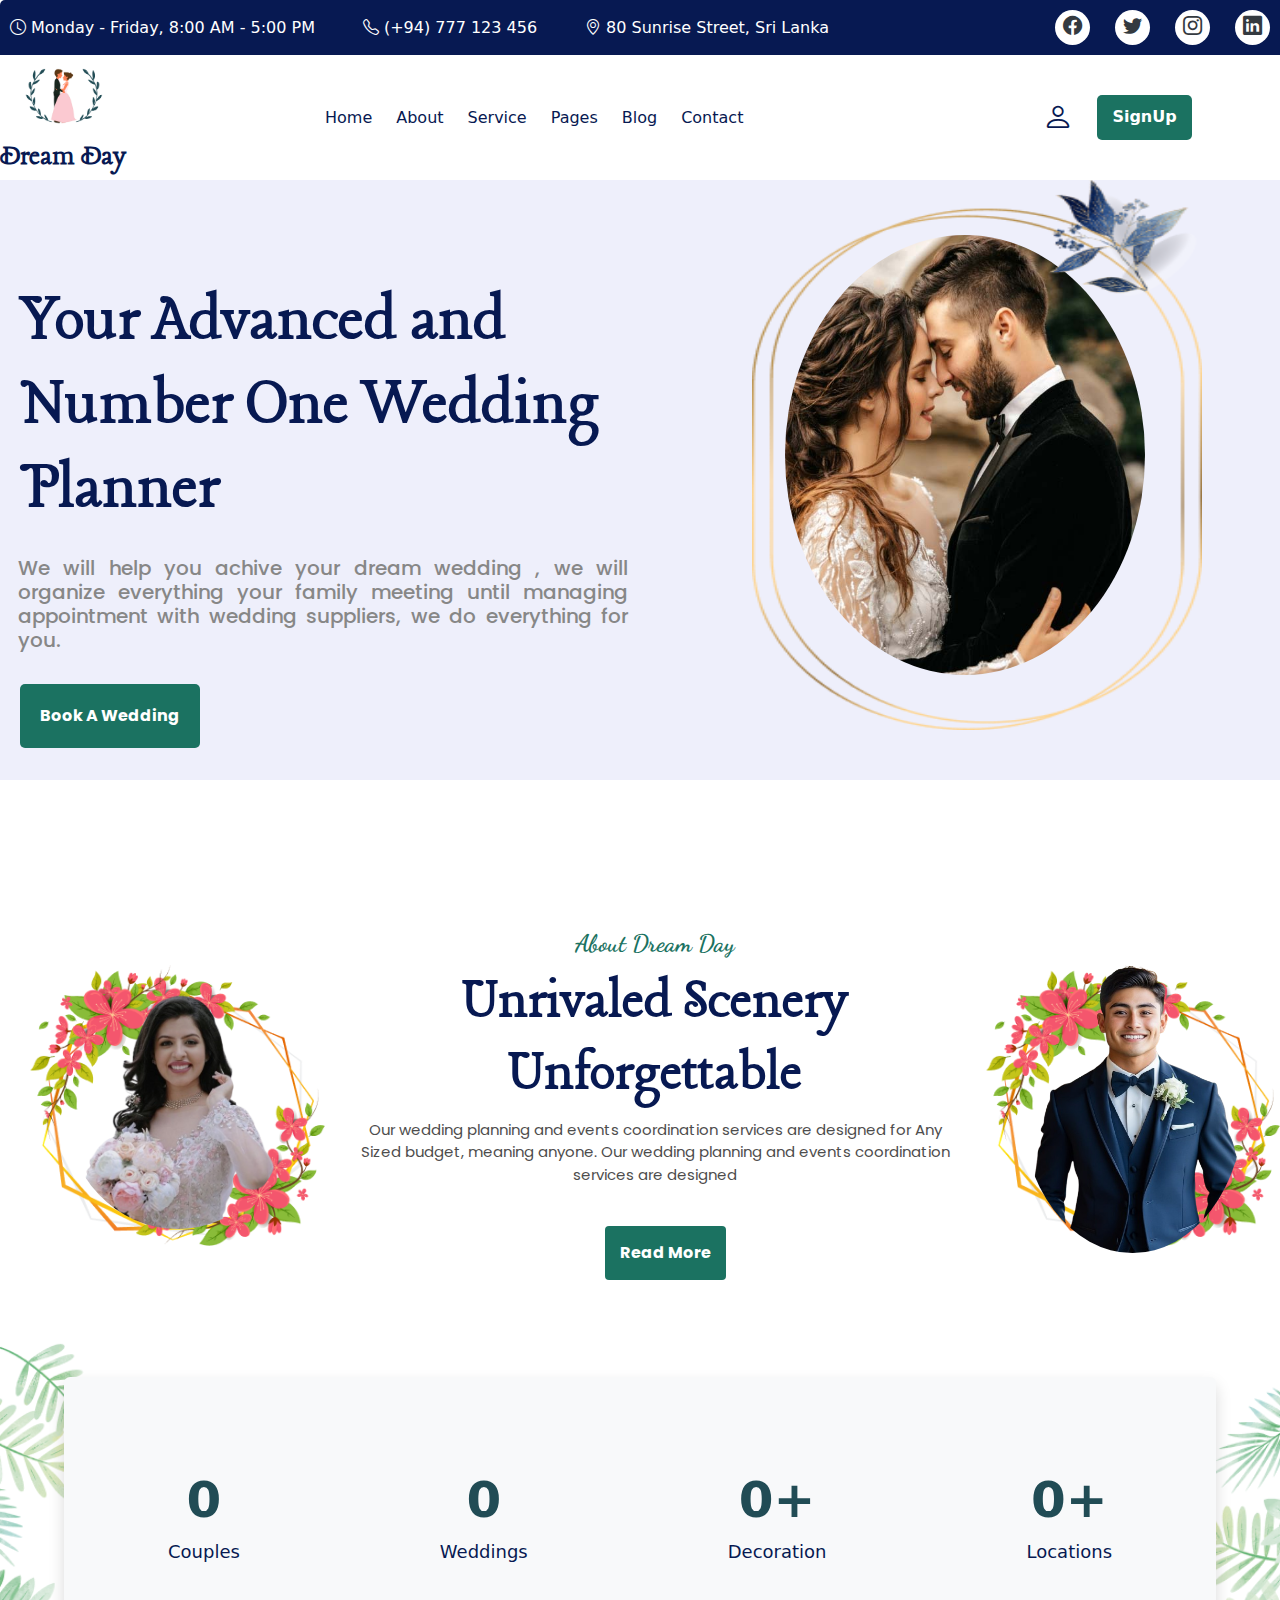
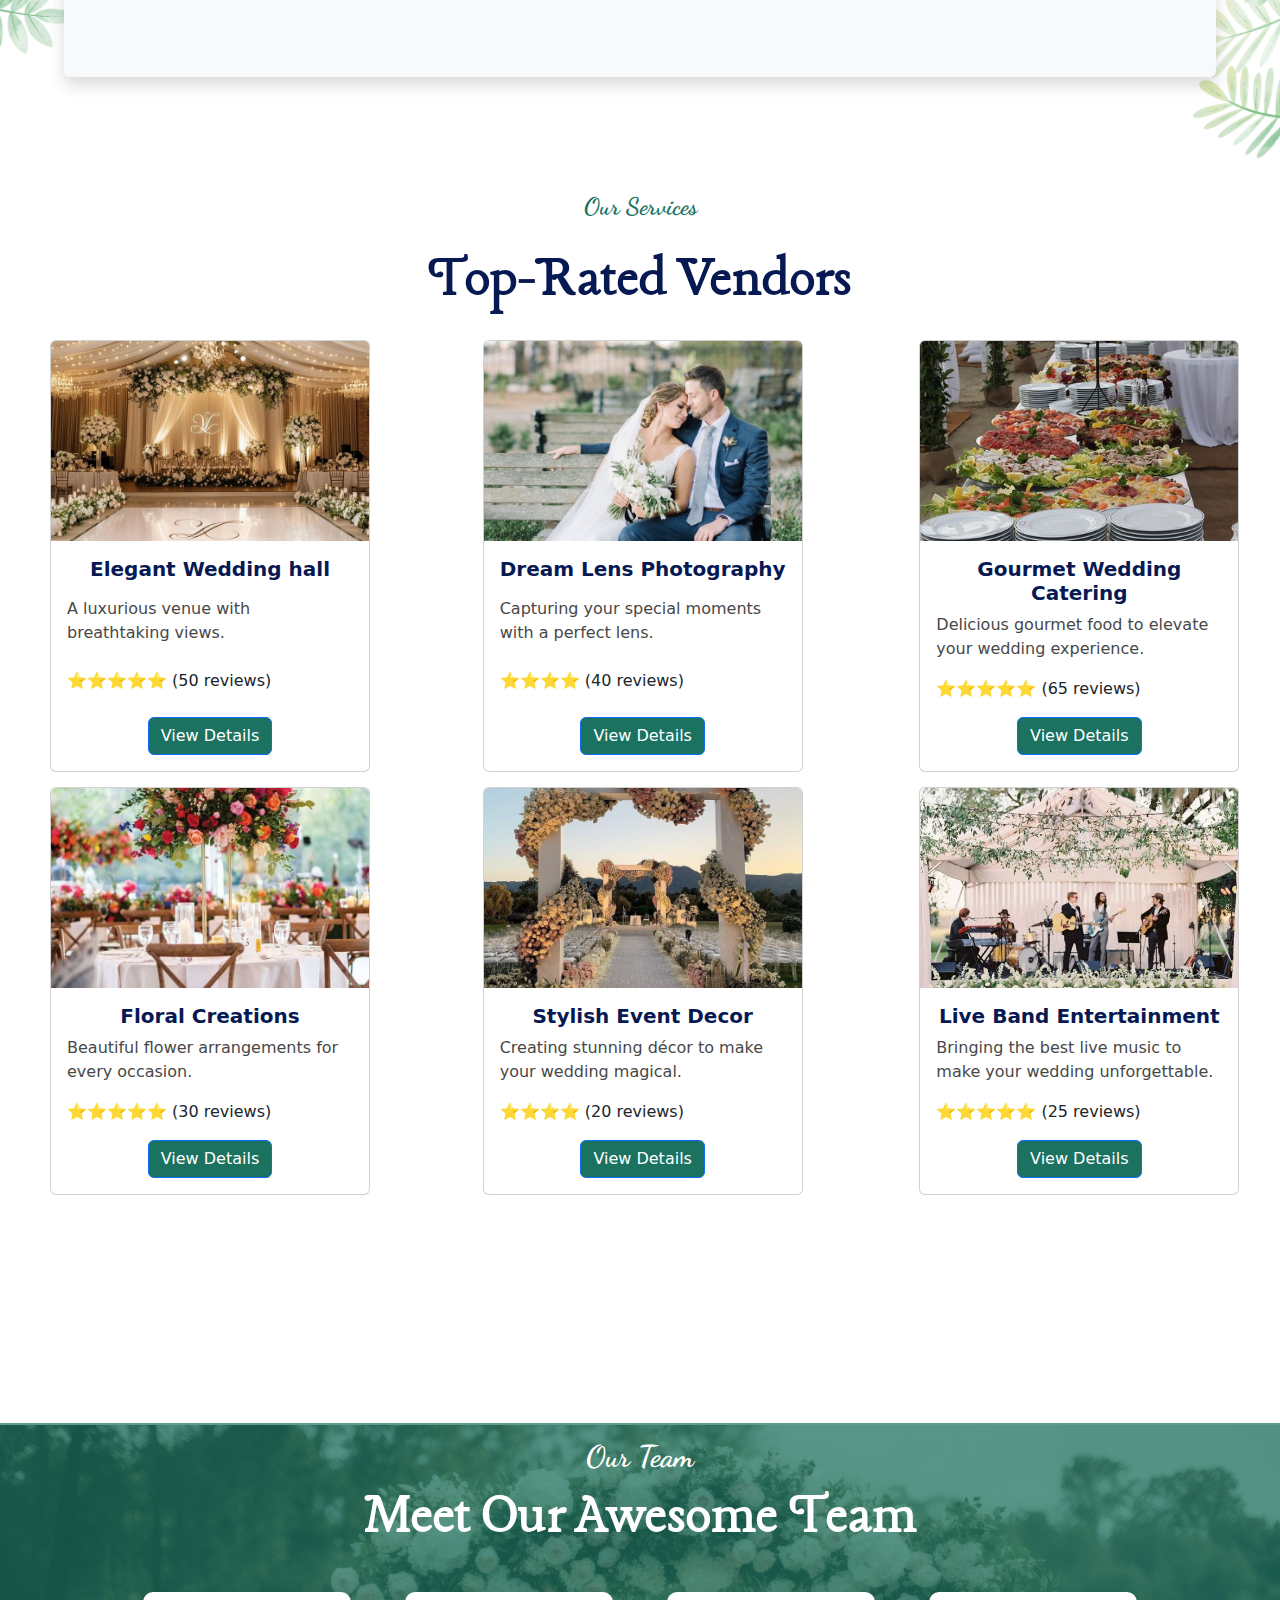
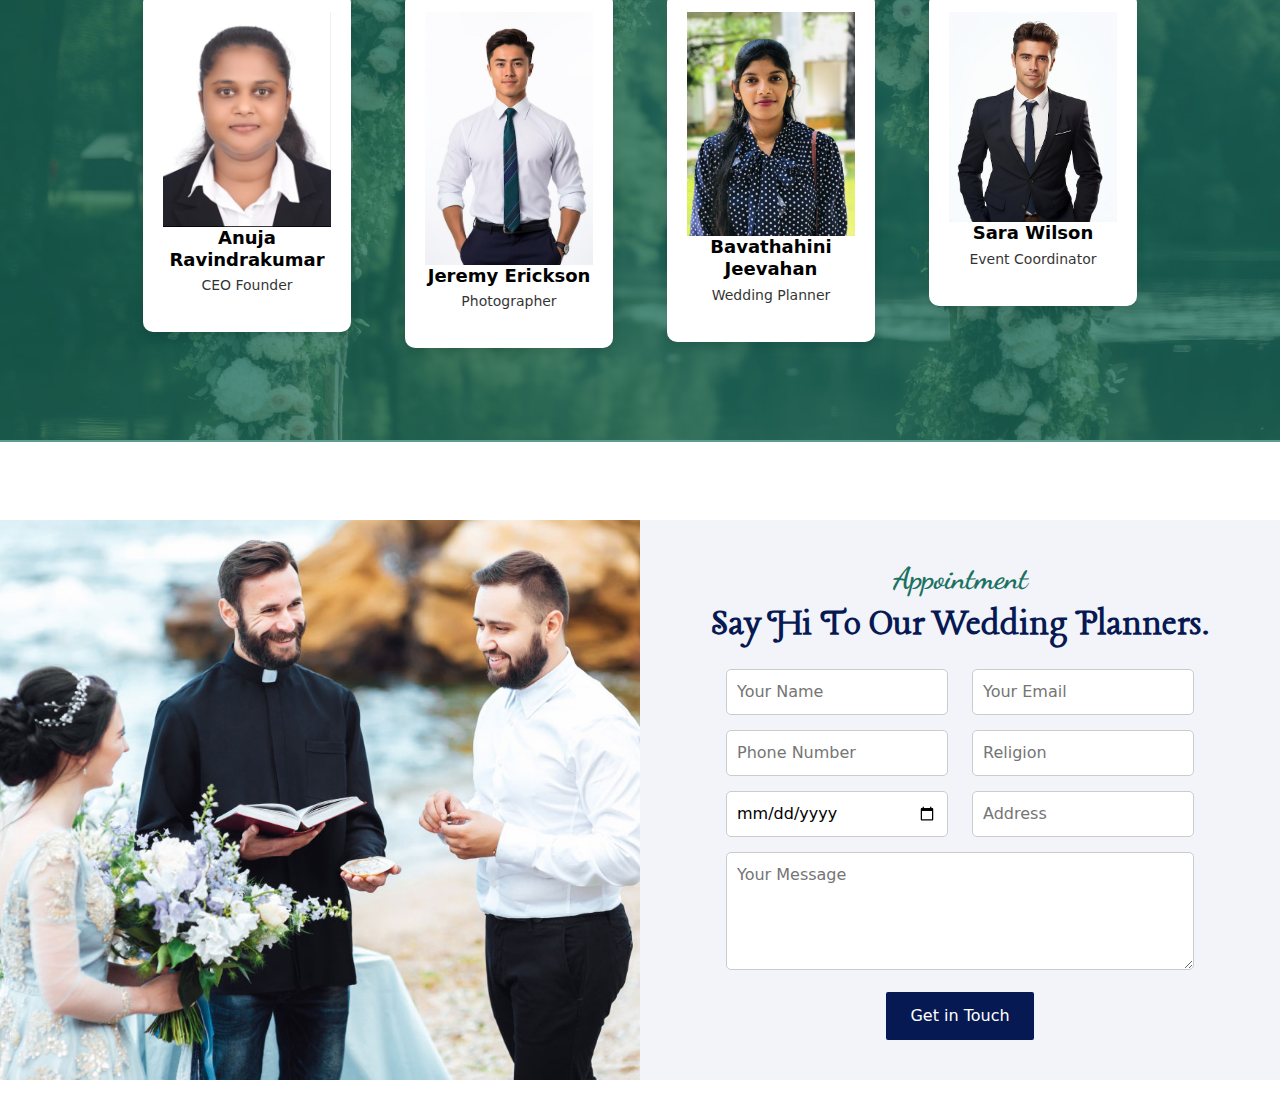
==== home.html @ cfdc899f "Initial project setup" ====
<!DOCTYPE html>
<html lang="en">
<head>
    <meta charset="UTF-8">
    <meta name="viewport" content="width=device-width, initial-scale=1.0">
    <title>Home</title>
    <link href="https://cdn.jsdelivr.net/npm/bootstrap@5.3.3/dist/css/bootstrap.min.css" rel="stylesheet" integrity="sha384-QWTKZyjpPEjISv5WaRU9OFeRpok6YctnYmDr5pNlyT2bRjXh0JMhjY6hW+ALEwIH" crossorigin="anonymous">
    <link rel="stylesheet" href="https://cdn.jsdelivr.net/npm/bootstrap-icons@1.11.3/font/bootstrap-icons.min.css">
    <link rel="stylesheet" href="../Assets/style.css">
    <style>
        
    .card {
        width: 20rem;
        height: 100%;
        display: flex;
        flex-direction: column;
    }

    .card img {
        height: 200px; /* Set a fixed height for all images */
        object-fit: cover; /* Ensure images cover the area without distortion */
    }

    .card-body {
        flex-grow: 1; /* Ensures equal height distribution */
        display: flex;
        flex-direction: column;
        justify-content: space-between;
    }

    .btn-primary {
        align-self: center; /* Aligns button properly */
        background-color: #1b7261;
    }
    .card-title{
        color: #071952;
        font-weight: bold;
        text-align: center;
    }
    .card-text{
        color: #484848;
    }
</style>


    

   
</head>
<body>
    <nav class="navbar d-flex justify-content-around">
        <div class="list1">
            <i class="bi bi-clock"></i>
            <p class="mb-0">Monday - Friday, 8:00 AM - 5:00 PM</p>
        </div>
        <div class="list1 ms-5">
            <i class="bi bi-telephone"></i>
            <p class="mb-0">(+94) 777 123 456</p>
        </div>
        <div class="list1 ms-5">
            <i class="bi bi-geo-alt"></i>
            <p class="mb-0">80 Sunrise Street, Sri Lanka</p>
        </div>
        <div class="social-icons">
            <a href="#"><i class="bi bi-facebook"></i></a>
            <a href="#"><i class="bi bi-twitter"></i></a>
            <a href="#"><i class="bi bi-instagram"></i></a>
            <a href="#"><i class="bi bi-linkedin"></i></a>
        </div>
    </nav>
    <header class="d-flex  align-items-center">
        <div class="logo">
            <img src="../Assets/Images/logo_final11.png" alt="" height="80px"><a href="#" class="text-decoration-none logoText">Dream Day</a>
        </div>

        <div class="list2 d-flex  gap-4">
            <a href="#">Home</a>
            <a href="#">About</a>
            <a href="#">Service</a>
            <a href="#">Pages</a>
            <a href="#">Blog</a>
            <a href="#">Contact</a>

        </div>
        <div class="list3 d-flex  gap-4">
            <a href="./index.html"><i class="bi bi-person mt-5"></i></a>
            <a href="./signUp.html" class="signup1">SignUp</a>
           

        </div>

    </header>

    <div class="hero-section">
        <div class="row">
            <div class="main-heading col-md-6 ">
                <h1>Your Advanced and Number One Wedding Planner</h2>
                    <h5 class="mt-4">We will help you achive your dream wedding , we will organize
                        everything your family meeting until managing appointment with
                        wedding suppliers, we do everything for you.</h5>

                    <button class="mt-4 btn1">Book A Wedding</button>
            </div>
            <div class="imghero col-md-6 position-relative">
                <img src="./Assets/Images/img-full.png" alt=""class="full-img">
                <img src="./Assets/Images/img (1).jpg" alt="" class="small-img">

            </div>

        </div>
    
    </div>

    <div class="about-section">
        <div class="row">
            <div class="col-md-3 about-image-container">
                <img src="./Assets/Images/shape (1).png" alt="" class="shape-img">
                <img src="./Assets/Images/aboutimage1-removebg-preview.png" alt="" class="about-img1" >
            </div>
            <div class="col-md-6 text-center">
                <h4 class="aboutsub">About Dream Day</h4>
                <h2 class="aboutmain">Unrivaled Scenery
                    Unforgettable</h2>
                    <p class="aboutpara">Our wedding planning and events coordination services are designed
                        for Any Sized budget, meaning anyone. Our wedding planning and
                        events coordination services are designed</p>

                        <button class="mt-4 btn2">Read More</button>

            </div>
            <div class="col-md-3 about-image-container">
                <img src="./Assets/Images/shape (1).png" alt="" class="shape-img">
                <img src="./Assets/Images/aboutimage3-removebg-preview.png" alt="" class="about-img2">
            </div>

        </div>
    </div>


    <div class="milestone-section">
        <img src="./Assets/Images/full01.png" alt="" class="leaf1">
        <img src="./Assets/Images/full02.png" alt="" class="leaf2">

        <div class="countings shadow p-3  bg-body-tertiary rounded mb-5">
            <div class="milestone-item">
                <div class="milestone-counter" data-target="1200">0</div>
                <span>Couples</span>
            </div>
            <div class="milestone-item">
                <div class="milestone-counter" data-target="1545">0</div>
                <span>Weddings</span>
            </div>
            <div class="milestone-item">
                <div class="milestone-counter" data-target="750">0+</div>
                <span>Decoration</span>
            </div>
            <div class="milestone-item">
                <div class="milestone-counter" data-target="265">0+</div>
                <span>Locations</span>
            </div>
        </div>


    </div>

    <div class="sevice-section mt-5">
        <div class="row">
            <h4 class="servicesub">Our Services</h4>
        </div>
        <div class="row">
            <h4 class="servicemain">Top-Rated Vendors</h4>
        </div>
        <div class="row">
            <div class="col-md-4">
                <div class="card list11" style="width: 20rem;">
                    <img src="./Assets/Images/weddinghall.jpg" class="card-img-top" alt="...">
                    <div class="card-body">
                        <h5 class="card-title">Elegant Wedding hall</h5>
                        <p class="card-text">A luxurious venue with breathtaking views.</p>
                        <p>⭐⭐⭐⭐⭐ (50 reviews)</p>
                        <a href="#" class="btn btn-primary">View Details</a>
                    </div>
                </div>
            </div>
            <div class="col-md-4">
                <div class="card list12 ms-5" style="width: 20rem;">
                    <img src="./Assets/Images/photography.jpg" class="card-img-top" alt="...">
                    <div class="card-body">
                        <h5 class="card-title">Dream Lens Photography</h5>
                        <p class="card-text">Capturing your special moments with a perfect lens.</p>
                        <p>⭐⭐⭐⭐ (40 reviews)</p>
                        <a href="#" class="btn btn-primary">View Details</a>
                    </div>
                </div>
            </div>
            <div class="col-md-4">
                <div class="card list13" style="width: 20rem;">
                    <img src="./Assets/Images/catering.jpg" class="card-img-top" alt="...">
                    <div class="card-body">
                        <h5 class="card-title">Gourmet Wedding Catering</h5>
                        <p class="card-text">Delicious gourmet food to elevate your wedding experience.</p>
                        <p>⭐⭐⭐⭐⭐ (65 reviews)</p>
                        <a href="#" class="btn btn-primary">View Details</a>
                    </div>
                </div>
            </div>
        </div>
        <div class="row">
            <div class="col-md-4">
                <div class="card list11" style="width: 20rem;">
                    <img src="./Assets/Images/floal.jpg" class="card-img-top" alt="...">
                    <div class="card-body">
                        <h5 class="card-title">Floral Creations</h5>
                        <p class="card-text">Beautiful flower arrangements for every occasion.</p>
                        <p>⭐⭐⭐⭐⭐ (30 reviews)</p>
                        <a href="#" class="btn btn-primary">View Details</a>
                    </div>
                </div>
            </div>
            <div class="col-md-4">
                <div class="card list12 ms-5" style="width: 20rem;">
                    <img src="./Assets/Images/eventdeco.jpg" class="card-img-top" alt="...">
                    <div class="card-body">
                        <h5 class="card-title">Stylish Event Decor</h5>
                        <p class="card-text">Creating stunning décor to make your wedding magical.</p>
                        <p>⭐⭐⭐⭐ (20 reviews)</p>
                        <a href="#" class="btn btn-primary">View Details</a>
                    </div>
                </div>
            </div>
            <div class="col-md-4">
                <div class="card list13" style="width: 20rem;">
                    <img src="./Assets/Images/band.jpg" class="card-img-top" alt="...">
                    <div class="card-body">
                        <h5 class="card-title">Live Band Entertainment</h5>
                        <p class="card-text">Bringing the best live music to make your wedding unforgettable.</p>
                        <p>⭐⭐⭐⭐⭐ (25 reviews)</p>
                        <a href="#" class="btn btn-primary">View Details</a>
                    </div>
                </div>
            </div>
        </div>
    </div>

    <div class="team-section" style="position: relative; text-align: center; color: white;">
        <img src="./Assets/Images/teamBG.jpg" alt="" style="width: 100%; display: block;">
        <div style="position: absolute; top: 10%; left: 0; width: 100%; height: 80%; background-color: #1b7261; opacity: 0.7;"></div>
        <div style="position: absolute; top: 20%; left: 50%; transform: translate(-50%, -50%);">
            <h5 class="teamsub">Our Team</h5>
            <h2 class="teammain">Meet Our Awesome Team</h2>
        </div>


          <!-- Team Members Cards -->
         <div style="position: absolute; top: 30%; left: 50%; transform: translate(-50%, 0); width: 80%;">
        <div class="row">
            <!-- Card 1 -->
            <div class="col-md-3">
                <div class="card-container">
                    <img src="./Assets/Images/teamAnuja.jpeg" alt="Jenefer Abram" class="profile-img">
                    <h2 class="profile-name">Anuja Ravindrakumar</h2>
                    <p class="profile-title">CEO Founder</p>
                </div>
            </div>

            <!-- Card 2 -->
            <div class="col-md-3">
                <div class="card-container">
                    <img src="./Assets/Images/teamBoy.jpg" alt="Jeremy Erickson" class="profile-img">
                    <h2 class="profile-name">Jeremy Erickson</h2>
                    <p class="profile-title">Photographer</p>
                </div>
            </div>

            <!-- Card 3 -->
            <div class=" col-md-3">
                <div class="card-container">
                    <img src="./Assets/Images/teamBavathahini.jpeg" alt="Rodger Garza" class="profile-img">
                    <h2 class="profile-name">Bavathahini Jeevahan</h2>
                    <p class="profile-title">Wedding Planner</p>
                </div>
            </div>

            <!-- Card 4 -->
            <div class="col-md-3">
                <div class="card-container">
                    <img src="./Assets/Images/teamBoy1.jpg" alt="Sara Wilson" class="profile-img">
                    <h2 class="profile-name">Sara Wilson</h2>
                    <p class="profile-title">Event Coordinator</p>
                </div>
            </div>
        </div>
    </div>
    </div>

    <div class="contact-section">

        <div class="row no-gutters">
            <!-- Contact Image -->
            <div class="col-md-6">
                <img src="./Assets/Images/contact-bg.jpg" alt="Contact Image" class="contactImg">
            </div>
    
            <!-- Contact Information -->
            <div class="col-md-6 contact-info">
                <h4 class="subcontact">Appointment</h4>
               <h2 class="maincontact">Say Hi To Our Wedding Planners.</h2>
    
               <form class="contact-form">
                <div class="row">
                    <div class="col-md-6">
                        <input type="text" name="name" placeholder="Your Name" required>
                    </div>
                    <div class="col-md-6">
                        <input type="email" name="email" placeholder="Your Email" required>
                    </div>
                </div>
                
                <div class="row">
                    <div class="col-md-6">
                        <input type="tel" name="phone" placeholder="Phone Number" required>
                    </div>
                    <div class="col-md-6">
                        <input type="text" name="religion" placeholder="Religion" required>
                    </div>
                </div>
                
                <div class="row">
                    <div class="col-md-6">
                        <input type="date" name="date" required>
                    </div>
                    <div class="col-md-6">
                        <input type="text" name="address" placeholder="Address" required>
                    </div>
                </div>

                <textarea name="message" placeholder="Your Message" rows="4" required></textarea>
                
            </form>
    
                <button type="submit" class="contact-btn">Get in Touch</button>
            </div>
        </div>
    </div>
    
    

      
        
     <!-- Scroll to top button (as shown in your image) -->
        <!-- <a href="#" class="scroll-top">
            <span>↑</span>
        </a> -->
        
    
    


















  
    <script src="https://cdn.jsdelivr.net/npm/bootstrap@5.3.3/dist/js/bootstrap.bundle.min.js" integrity="sha384-YvpcrYf0tY3lHB60NNkmXc5s9fDVZLESaAA55NDzOxhy9GkcIdslK1eN7N6jIeHz" crossorigin="anonymous"></script>
    <script>
        // Select all milestone counters
const counterElements = document.querySelectorAll('.milestone-counter');

// Create an Intersection Observer
const observer = new IntersectionObserver((entries) => {
  entries.forEach(entry => {
    // Check if element is in viewport
    if (entry.isIntersecting) {
      // Get target value from element
      const target = parseInt(entry.target.getAttribute('data-target'));
      // Start the counting animation
      animateCounter(entry.target, target);
      // Unobserve after animation starts (so it only runs once)
      observer.unobserve(entry.target);
    }
  });
}, { threshold: 0.5 }); // Trigger when at least 50% of element is visible

// Observe each counter element
counterElements.forEach(counter => {
  observer.observe(counter);
});

// Function to animate counter from 0 to target
function animateCounter(element, targetValue) {
  let currentValue = 0;
  const duration = 2000; // Animation duration in milliseconds
  const stepTime = 20; // Update interval in milliseconds
  const totalSteps = duration / stepTime;
  const stepValue = targetValue / totalSteps;
  
  // For elements with plus signs
  const hasPlus = element.textContent.includes('+');
  
  const timer = setInterval(() => {
    currentValue += stepValue;
    
    if (currentValue >= targetValue) {
      clearInterval(timer);
      currentValue = targetValue;
    }
    
    // Update the element with the current count
    element.textContent = Math.floor(currentValue) + (hasPlus ? '+' : '');
  }, stepTime);
}
    </script>
</body>
</html>
---- Assets/style.css ----
@import url('https://fonts.googleapis.com/css2?family=DM+Sans:ital,opsz,wght@0,9..40,100..1000;1,9..40,100..1000&family=Lancelot&display=swap');

@import url('https://fonts.googleapis.com/css2?family=Allura&family=DM+Sans:ital,opsz,wght@0,9..40,100..1000;1,9..40,100..1000&family=Dancing+Script:wght@400..700&family=Lancelot&family=Poppins:ital,wght@0,100;0,200;0,300;0,400;0,500;0,600;0,700;0,800;0,900;1,100;1,200;1,300;1,400;1,500;1,600;1,700;1,800;1,900&family=Sacramento&display=swap');

*{
    padding: 0;
    margin: 0;
}
.navbar {
    background-color: #071952; /* Dark background */
    color: white; 
    padding: 10px;
    border-top-left-radius: 5px; /* Added radius to the start */
   
}
.list1 {
    display: flex;
    align-items: center;
}
.list1 i {
    margin-right: 5px;
}
.social-icons {
    margin-left: auto;
    display: flex;
    gap: 10px;
}
.social-icons a {
    color: white;
    font-size: 1.2rem;
    margin-left: 15px;
    transition: color 0.3s;
    color: #343a40;
    font-size: 1.2rem;
    background-color: white;
    border-radius: 50%;
    width: 35px;
    height: 35px;
    display: flex;
    align-items: center;
    justify-content: center;
    text-decoration: none;
    transition: background-color 0.3s, color 0.3s;
}
.social-icons a:hover {
    background-color: #214c55;
     color: white;
     border-color: #214c55;
}
.logoText{
    font-family: "Lancelot", serif;
    font-weight: bold;
    font-style: normal;
    color: #071952;
    font-size: 30px;
}
.list2{
    margin-left: 200px;
}
.list2 a{
    text-decoration: none;
    color: #071952;
    font-size: 16px;
}
.list3{
    margin-left: 300px;
}
.list3 .signup1{
    background-color: #1b7261;
    padding: 10px;
    padding-right: 15px;
    padding-left: 15px;
    padding-bottom: 10px;
    font-size: 16px;
    color: white;
    font-weight: bold;
    text-decoration: none;
    border-radius: 5px;
}
.list3 i{
    font-size: 30px;
    color: #071952 ;
    border-radius: 50%;
   
   
}
.hero-section{
    background-color: #eeeffb;
    height: 600px;
   
}
.imghero {
    position: relative;
    width: 450px;
    height: 550px;
    margin-left: 100px;
}

  .full-img {
    position: absolute;
    width: 100%;
    height: 100%;
    z-index: 2;
  }
  
  .small-img {
    position: absolute;
    width: 80%;
    height: 80%;
    top: 10%;
    left: 10%;
    object-fit: cover;
    border-radius: 50%; /* For oval/circular masking */
    z-index: 1;
  }
  .main-heading h1{
    margin-top: 100px;
    margin-left: 20px;
    font-size: 70px;
    font-family: "Lancelot", serif;
  font-weight: bold;
  font-style: normal;
  color: #071952;
  }
  .main-heading h5{
    margin-left: 18px;
    color: rgb(135, 135, 135);
    font-family: "Poppins", sans-serif;
    text-align: justify;
  }
  .main-heading .btn1{
    background-color: #1b7261;
    padding: 20px;
    margin-left: 20px;
    border-radius: 5px;
    font-family: "Poppins", sans-serif;
    font-size: 16px;
    color: white;
    font-weight: bold;
    border: none;


}
.about-section{
    margin-top: 150px;
}
.about-section{
    margin-left: 30px;
}
.about-image-container {
    position: relative;
    display: flex;
    justify-content: center;
    align-items: center;
}

.shape-img {
    width: 100%; /* Full container width */
    height: auto;
}

.about-img1 {
    position: absolute;
    width: 70%; /* Adjust the size as needed */
    border-radius: 50%;
    margin-top: 10px;
   
}
.about-img2 {
    position: absolute;
    width: 70%; /* Adjust the size as needed */
    border-radius: 50%;
    /* margin-top: 20px; */
   
}
.aboutsub{
    font-family: "Dancing Script", cursive;
    font-optical-sizing: auto;
    color: #1b7261;
    font-weight: bold;
   
}
.aboutmain{
    font-family: "Lancelot", serif;
    font-size: 60px;
    color: #071952;
    font-weight: bold;

}
.aboutpara{
    color: rgb(78, 77, 77);
    font-family: "Poppins", sans-serif;
    font-size: 15px;
}
.about-section  .btn2{
    background-color: #1b7261;
    padding: 15px;
    margin-left: 20px;
    border-radius: 4px;
    font-family: "Poppins", sans-serif;
    font-size: 16px;
    color: white;
    font-weight: bold;
    border: none;
   

}
.article{
    height: 200px;
}


.container {
    background-color: rgb(255, 255, 255);
    padding: 30px;
    border-radius: 10px;
    box-shadow: 0 4px 10px rgba(0, 0, 0, 0.1);
    width: 100%;
    max-width: 400px;
    text-align: center;
}

.logo img {
    max-height: 200px;
    width: auto;
    display: block;
    margin: 0 auto; /* Centers the image */
  
}

.input-wrapper {
    position: relative;
}

.input-wrapper i {
    position: absolute;
    top: 12px;
  
    color: #888;
}

.remember-me {
    display: flex;
    justify-content: space-between;
    align-items: center;
    margin-bottom: 15px;
    font-size: 0.875rem;
    color: #484848;
}

.remember-me input {
    margin-right: 8px;
}

.forgot-password {
    font-size: 0.875rem;
    color: #484848;
    text-decoration: none;
}

.forgot-password:hover {
    text-decoration: underline;
}

.form-actions button {
    background-color: #1b7261; /* Teal color */
    color: white;
    border: none;
    padding: 10px 20px;
    font-size: 16px;
    border-radius: 5px;
    width: 100%;
    cursor: pointer;
}

.form-actions button:hover {
    background-color: #071952;
}

.form-label {
   
    font-size: 0.875rem;
    font-weight: bold;
    color: #484848;
    margin-right: 300px;
}

.row {
    margin-bottom: 15px;
}
.endContainer{
    font-size: 0.875rem;
}
.endContainer .create{
    color: #214c55;
    margin-left: 5px;
}
.milestone-section {
    position: relative;
    width: 100%;
    max-width: 1800px;
    height: 450px;
    /* background-color: #1b7261; */
   
  
}

.milestone-section img {
    position: absolute;
    width: 200px; /* Adjust the size as needed */
    animation: bounce 2s infinite ease-in-out;
}

/* First Leaf */
.leaf1 {
    left: 0;
    top: 20px;
}

/* Second Leaf (Right Side) */
.leaf2 {
    right: 0;
    top: 20px;
}

/* Bounce Animation */
@keyframes bounce {
    0%, 100% {
        transform: translateY(0);
    }
    50% {
        transform: translateY(-10px);
    }
}
.countings {
    display: flex;
    justify-content: center;
    gap: 200px; /* Adds spacing between each milestone */
    position: absolute;
    bottom: 20px; /* Adjust position as needed */
    left: 50%;
    transform: translateX(-50%);
    height: 300px;
   width: 90%;
  
  
   
}
.milestone-item {
    text-align: center;
    margin-top: 70px;
}

.milestone-counter {
    font-size: 50px;
    font-weight: bold;
    color: #214c55; /* Adjust the color */
}
.milestone-item span{
    color: #071952;
    font-size: 18px;

}
.servicesub{

    font-family: "Dancing Script", cursive;
    font-optical-sizing: auto;
    color: #1b7261;
    font-weight: bold;
    text-align: center;
}
.servicemain{
    font-family: "Lancelot", serif;
    font-size: 60px;
    color: #071952;
    font-weight: bold;
    text-align: center;

}
.sevice-section .list11{

    margin-left: 50px;
}
.sevice-section .list13{
    margin-left: 50px ;
}
.team-section{
    margin-top: 150px;
}
.teamsub{
    font-family: "Dancing Script", cursive;
    font-optical-sizing: auto;
    color: #ffffff;
    font-size: 30px;
    font-weight: bold;
    text-align: center;


}
.teammain{

    font-family: "Lancelot", serif;
    font-size: 60px;
    color: #ffffff;
    font-weight: bold;
    text-align: center;

}
.team-section {
    position: relative;
    text-align: center;
    padding: 80px 0;
    color: white;
}

.card-container {
    background: white;
    border-radius: 10px;
    padding: 20px;
    margin: 15px; /* Adds spacing between cards */
    text-align: center;
    color: black;
    box-shadow: 0px 4px 10px rgba(0, 0, 0, 0.1);
    transition: transform 0.3s ease-in-out;
    
}

.card-container:hover {
    transform: translateY(-5px); /* Slight hover effect */
}

.img-container {
    width: 120px;
    height: 120px;
    border-radius: 50%;
    overflow: hidden;
    margin: 0 auto 10px;
}

.profile-img {
    width: 100%;
    height: 100%;
    object-fit: cover;
    transition: transform 0.3s ease-in-out;
}

.img-container:hover .profile-img {
    transform: scale(1.1); /* Zoom-in effect on hover */
}

.profile-name {
    font-size: 18px;
    font-weight: bold;
    margin-bottom: 5px;
}

.profile-title {
    font-size: 14px;
    opacity: 0.8;
}
.contact-section {
    padding: 0; /* Remove padding */
}

.row.no-gutters {
    margin-right: 0;
    margin-left: 0;
}

.row.no-gutters > [class^="col-"] {
    padding-right: 0;
    padding-left: 0;
}

.contactImg {
    width: 100%;
    height: 100%;
    object-fit: cover;
    display: block;
}

.contact-info {
    display: flex;
    flex-direction: column;
    justify-content: center;
    align-items: center; /* Center content */
    padding: 40px;
    background: #f3f4fa;
    text-align: center; /* Center text */
}

.contact-info .subcontact {
    font-family: "Dancing Script", cursive;
    color: #1b7261;
    font-weight: bold;
    font-size: 30px;
    margin-bottom: 5px; /* Reduce gap */
}

.contact-info .maincontact {
    font-family: "Lancelot", serif;
    font-size: 40px;
    color: #071952;
    font-weight: bold;
    margin-bottom: 20px; /* Ensure minimal gap */
}

.contact-btn {
    background-color: #071952;
    color: white;
    padding: 12px 24px;
    border: none;
    border-radius: 2px;
    cursor: pointer;
    margin-top: 15px; /* Adjust spacing */
    transition: 0.3s;
}

.contact-btn:hover {
    background-color: #1b7261;
}
.contact-form input, .contact-form textarea {
    width: 100%;
    padding: 10px;
    border: 1px solid #ccc;
    border-radius: 5px;
    font-size: 16px;
    gap: 10px;
}






/* .scroll-top {
    position: fixed;
    bottom: 20px;
    right: 20px;
    width: 50px;
    height: 50px;
    border-radius: 50%;
    background-color: #1d7465;
    display: flex;
    justify-content: center;
    align-items: center;
    color: white;
    text-decoration: none;
    font-size: 24px;
} */
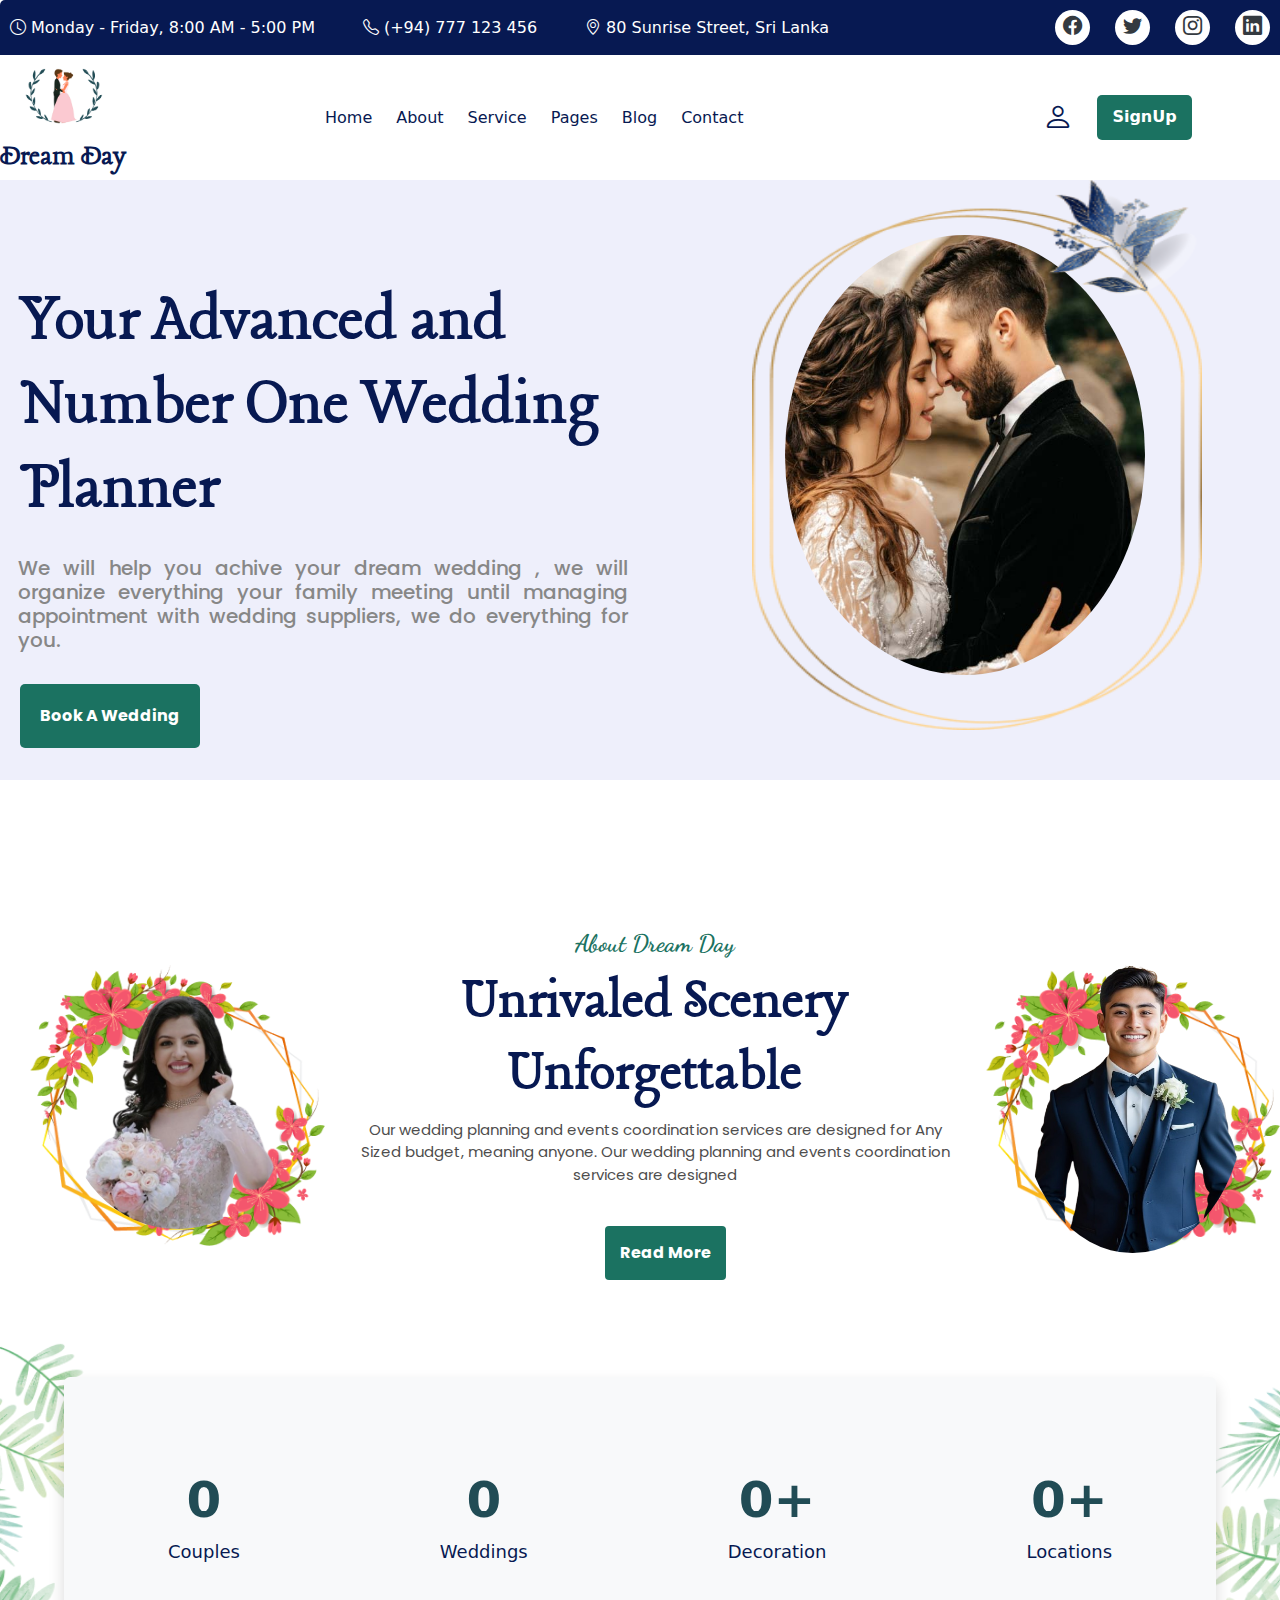
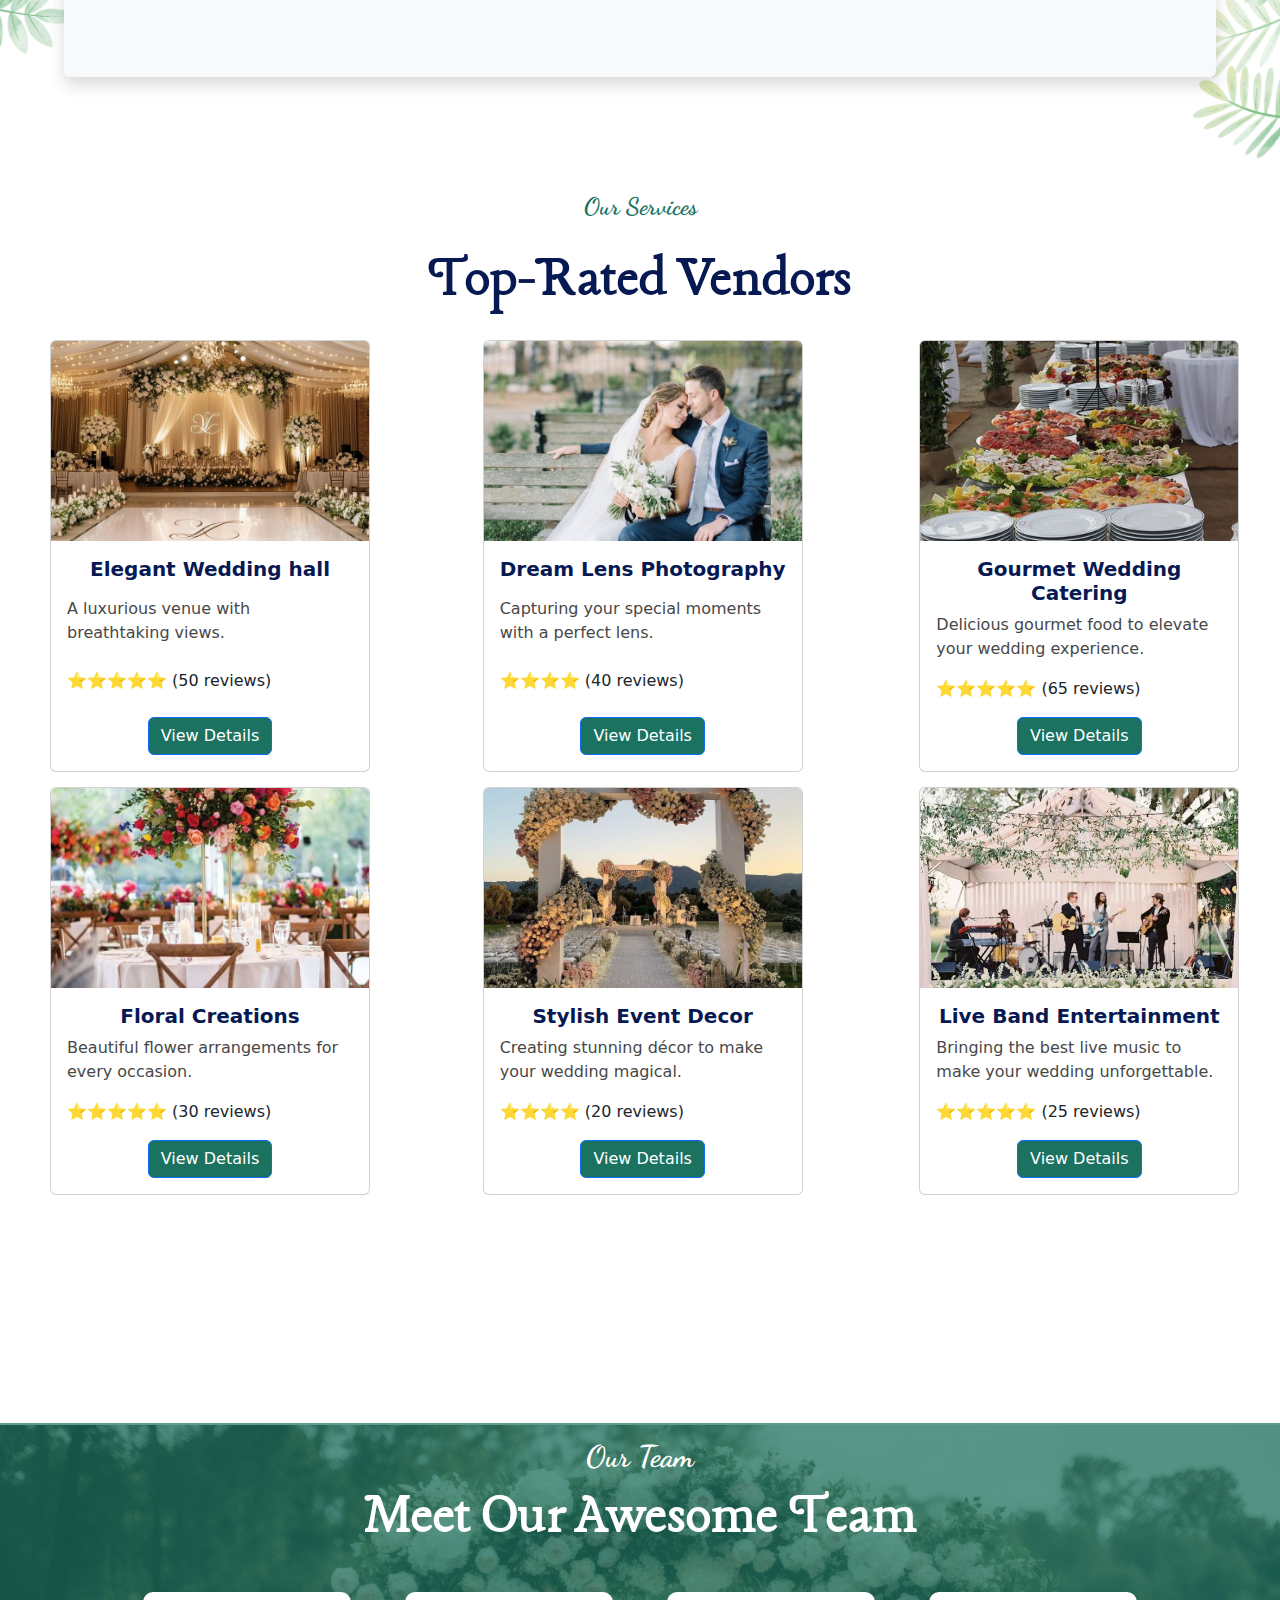
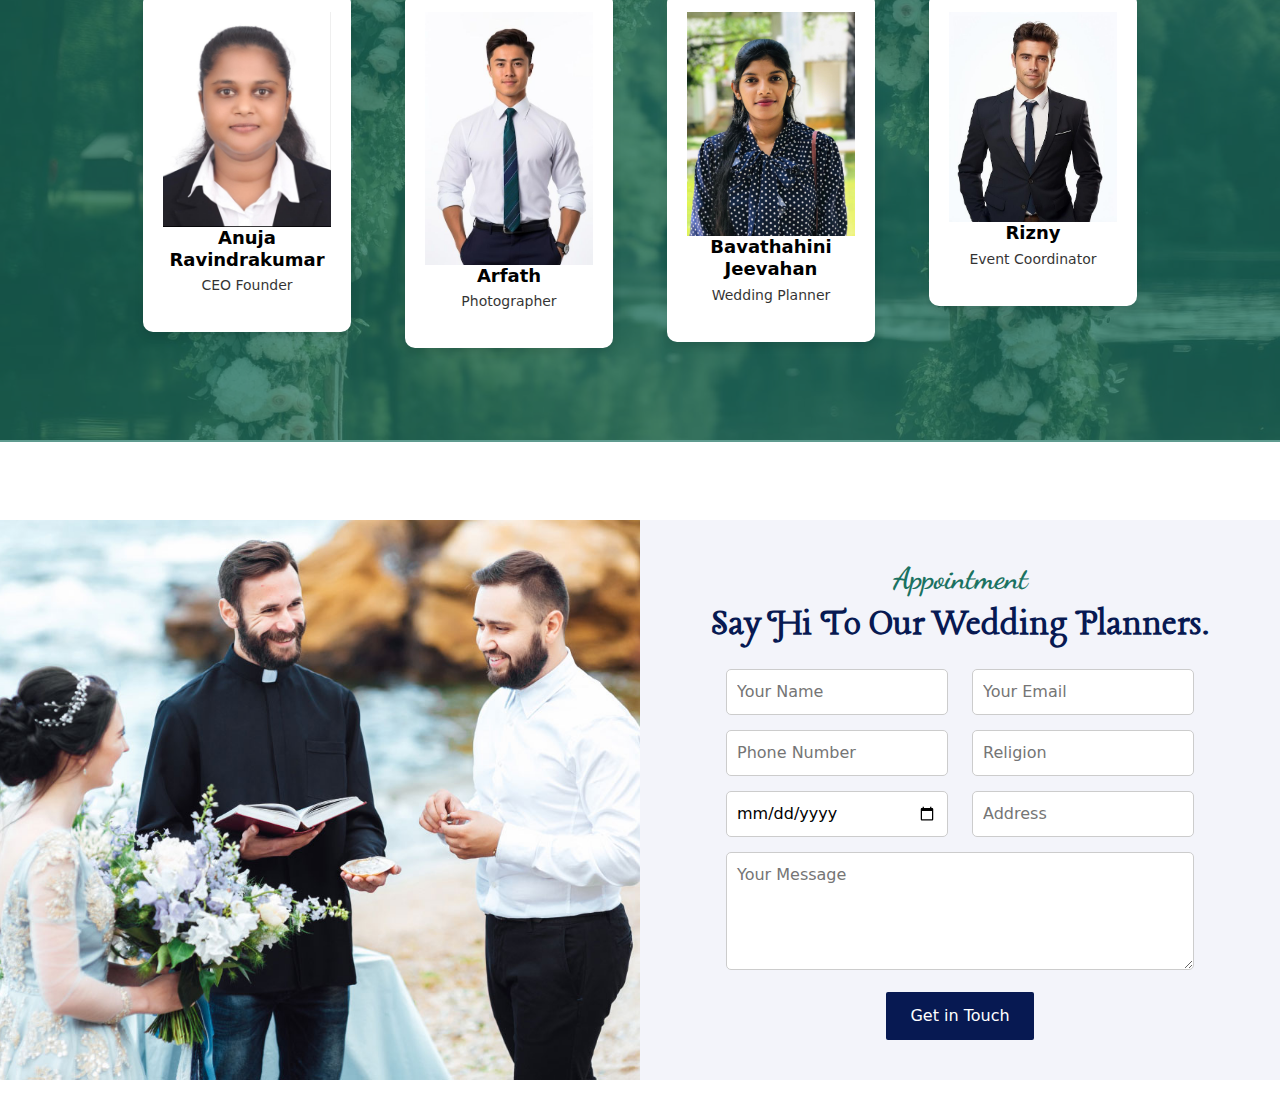
==== commit bbce219c: "your message" ====
--- a/home.html
+++ b/home.html
@@ -267,7 +267,7 @@
             <div class="col-md-3">
                 <div class="card-container">
                     <img src="./Assets/Images/teamBoy.jpg" alt="Jeremy Erickson" class="profile-img">
-                    <h2 class="profile-name">Jeremy Erickson</h2>
+                    <h2 class="profile-name">Arfath</h2>
                     <p class="profile-title">Photographer</p>
                 </div>
             </div>
@@ -285,7 +285,7 @@
             <div class="col-md-3">
                 <div class="card-container">
                     <img src="./Assets/Images/teamBoy1.jpg" alt="Sara Wilson" class="profile-img">
-                    <h2 class="profile-name">Sara Wilson</h2>
+                    <h2 class="profile-name">Rizny</h2>
                     <p class="profile-title">Event Coordinator</p>
                 </div>
             </div>
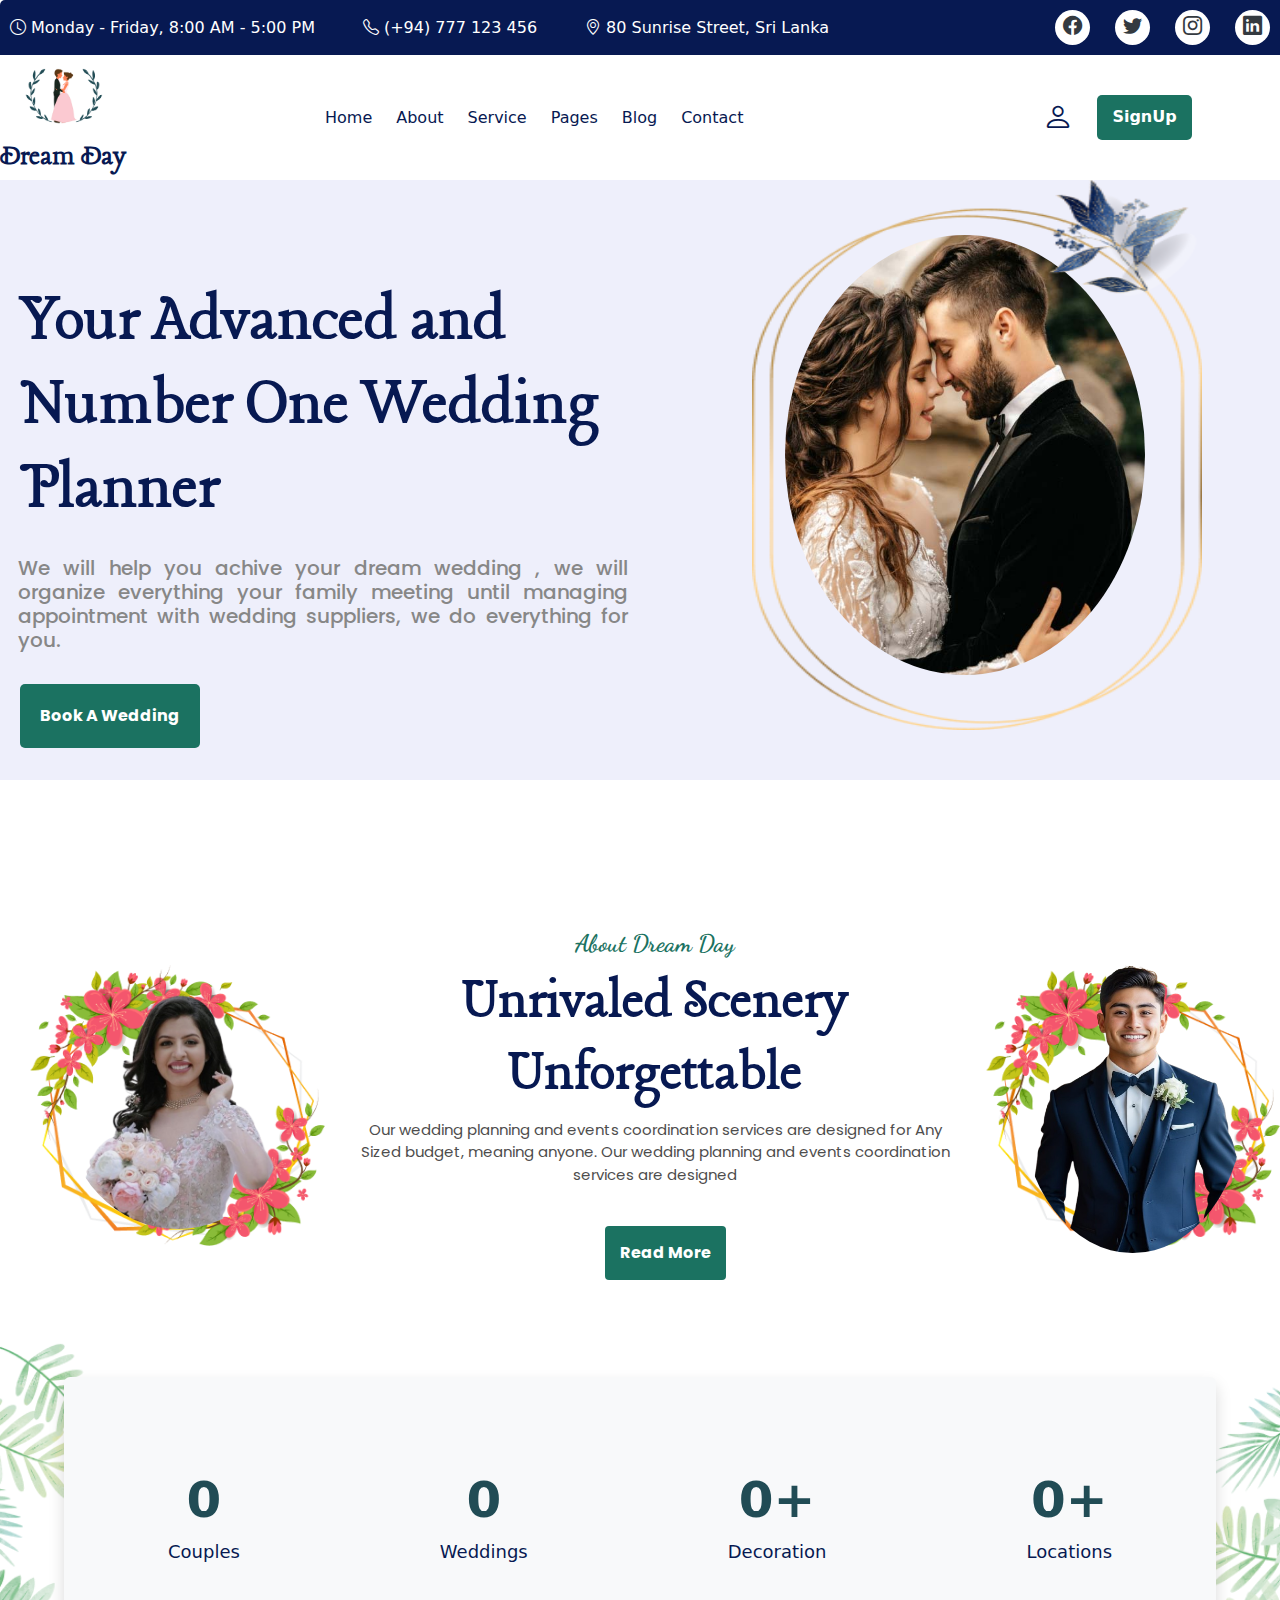
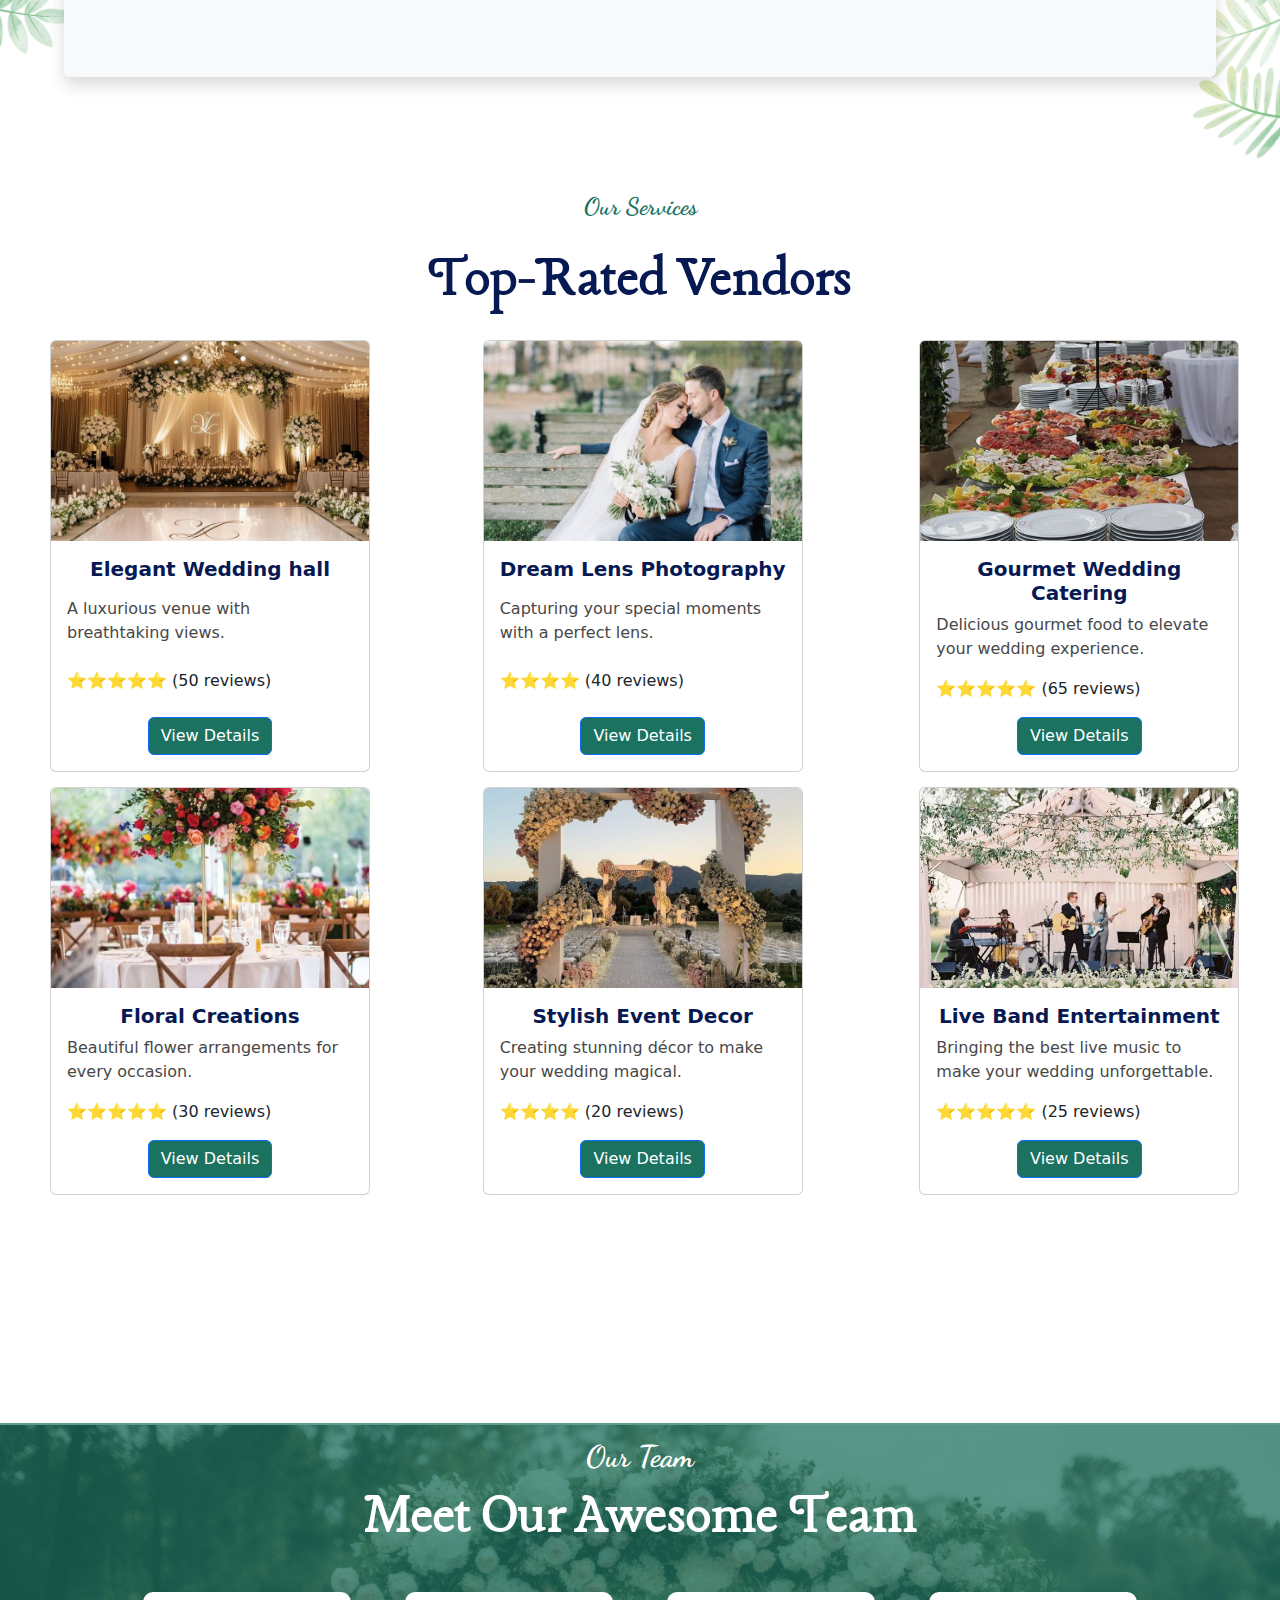
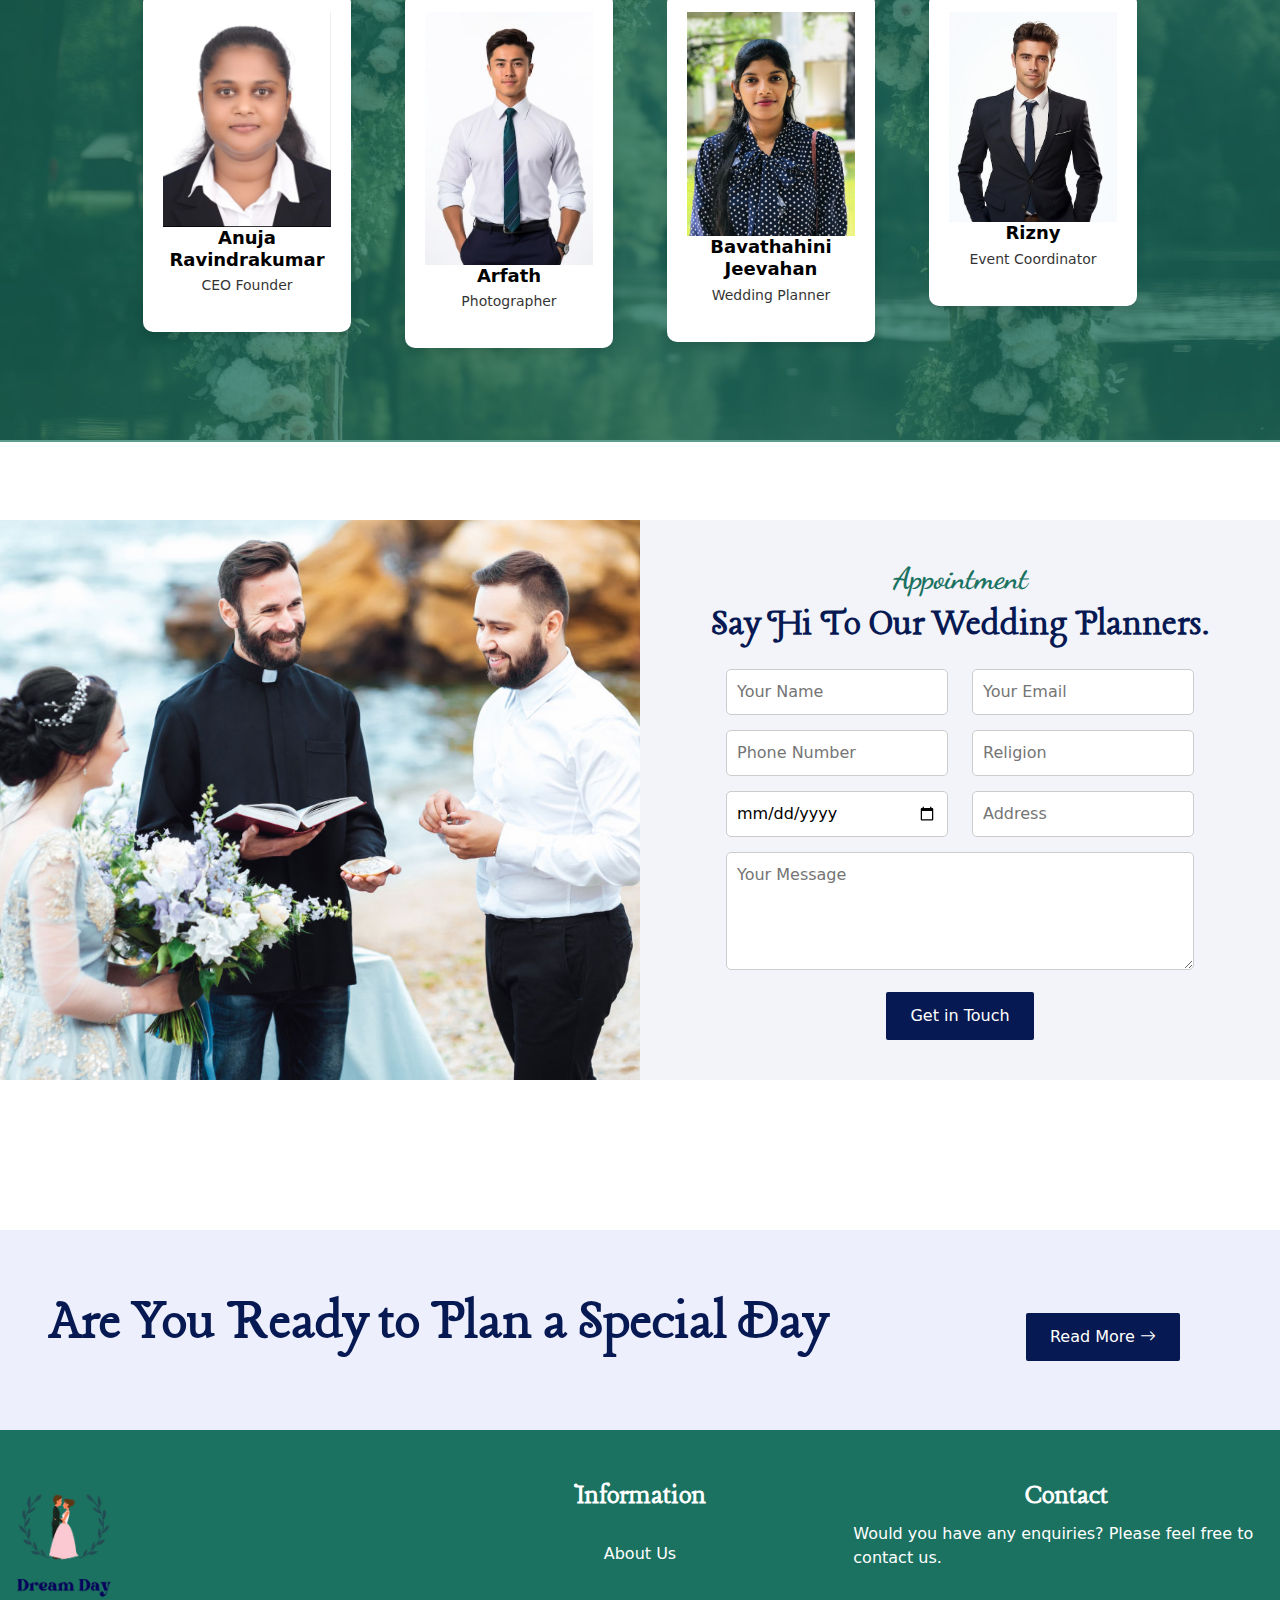
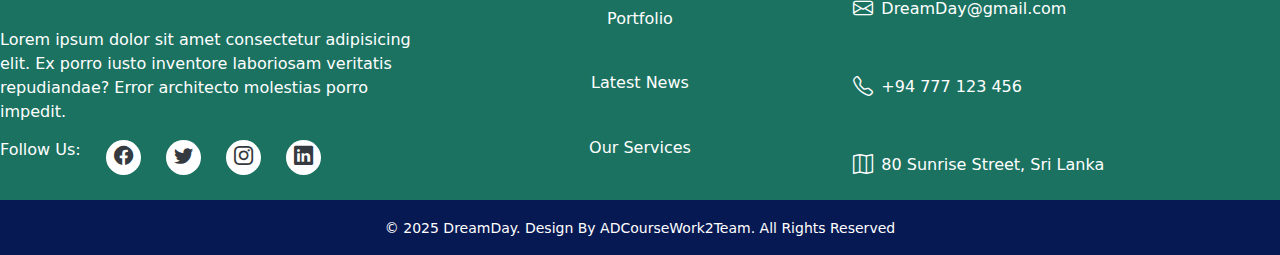
==== commit 99f5482f: "your message" ====
--- a/home.html
+++ b/home.html
@@ -342,6 +342,63 @@
             </div>
         </div>
     </div>
+
+
+
+    <div class="endsection">
+        <div class="subend d-flex justify-content-between align-items-center">
+            <h2 class="endh2 mt-2">Are You Ready to Plan a Special Day</h2>
+            <button class="btn btn5">Read More <i class="bi bi-arrow-right"></i></button>
+        </div>
+        <div class="footerend d-flex">
+            <div class="col-md-4 mt-5">
+                <img src="./Assets/Images/logo_final-removebg-preview.png" alt="" height="150px">
+                <p class="text-white">Lorem ipsum dolor sit amet consectetur adipisicing elit. Ex porro iusto inventore laboriosam veritatis repudiandae? Error architecto molestias porro impedit.</p>
+                <div class="social-icons">
+                    <h6 class="text-white">Follow Us:</h6>
+                    <a href="#"><i class="bi bi-facebook"></i></a>
+                    <a href="#"><i class="bi bi-twitter"></i></a>
+                    <a href="#"><i class="bi bi-instagram"></i></a>
+                    <a href="#"><i class="bi bi-linkedin"></i></a>
+                </div>
+            </div>
+            <div class="col-md-4 mt-5 d-flex flex-column">
+                <h3 class="text-white footh3">Information</h3>
+                <a href="#" class="listfoot">About Us</a>
+                <a href="#"class="listfoot">Portfolio</a>
+                <a href="#"class="listfoot">Latest News</a>
+                <a href="#"class="listfoot">Our Services</a>
+            </div>
+            
+            <div class="col-md-4 mt-5 contact1 text-white">
+                <h3 class="footh3">Contact</h3>
+                <p>Would you have any enquiries? Please feel free to contact us.</p>
+                
+                <div class="d-flex align-items-center gap-2 mt-4">
+                    <i class="bi bi-envelope "></i> 
+                    <a href="mailto:DreamDay@gmail.com" class="text-white text-decoration-none">DreamDay@gmail.com</a>
+                </div>
+            
+                <div class="d-flex align-items-center gap-2 mt-5">
+                    <i class="bi bi-telephone"></i> 
+                    <a href="tel:+94777123456" class="text-white text-decoration-none">+94 777 123 456</a>
+                </div>
+            
+                <div class="d-flex align-items-center gap-2 mt-5">
+                    <i class="bi bi-map"></i> 
+                    <a href="#" class="text-white text-decoration-none">80 Sunrise Street, Sri Lanka</a>
+                </div>
+            </div>
+            
+        </div>
+        <div class="endofend pb-3">
+            <div class="last text-center text-white mt-2">
+                <p> © 2025 DreamDay. Design By ADCourseWork2Team. All Rights Reserved</p>
+            </div>
+        </div>
+        
+    </div>
+    
     
     
 
--- a/Assets/style.css
+++ b/Assets/style.css
@@ -528,6 +528,75 @@
     font-size: 16px;
     gap: 10px;
 }
+.endsection{
+    margin-top: 150px;
+}
+.subend{
+    background-color:#edeffc ;
+    height: 200px;
+}
+.subend .endh2{
+    margin-left: 50px;
+    font-family: "Lancelot", serif;
+    font-size: 60px;
+    color: #071952;
+    font-weight: bold;
+    margin-bottom: 20px;
+}
+.subend .btn5{
+    margin-right: 100px;
+    background-color: #071952;
+    color: white;
+    padding: 12px 24px;
+    border: none;
+    border-radius: 2px;
+    cursor: pointer;
+    margin-top: 15px; /* Adjust spacing */
+    transition: 0.3s;
+}
+.subend .btn5:hover{
+    background-color: #1b7261;
+}
+.footerend{
+    background-color: #1b7261;
+    padding-bottom: 20px;
+}
+.footerend .footh3{
+    font-family: "Lancelot", serif;
+    font-size: 30px;
+    color: #ffffff;
+    font-weight: bold;
+    text-align: center;
+}
+.listfoot{
+    margin: auto;
+    color: white;
+    text-decoration: none;
+}
+.contact1 i {
+    color: white; /* Make icons white */
+    font-size: 20px; /* Adjust icon size if needed */
+}
+
+.contact1 a {
+    color: white; /* Make links white */
+    text-decoration: none; /* Remove underline */
+}
+
+.contact1 a:hover {
+    color: #071952; /* Optional: Change color on hover */
+}
+.endofend {
+    background-color: #071952; /* Background color (adjust as needed) */
+    padding: 10px 0; /* Add some spacing */
+}
+
+.last p {
+    margin: 0;
+    font-size: 14px;
+    color: white;
+}
+
 
 
 
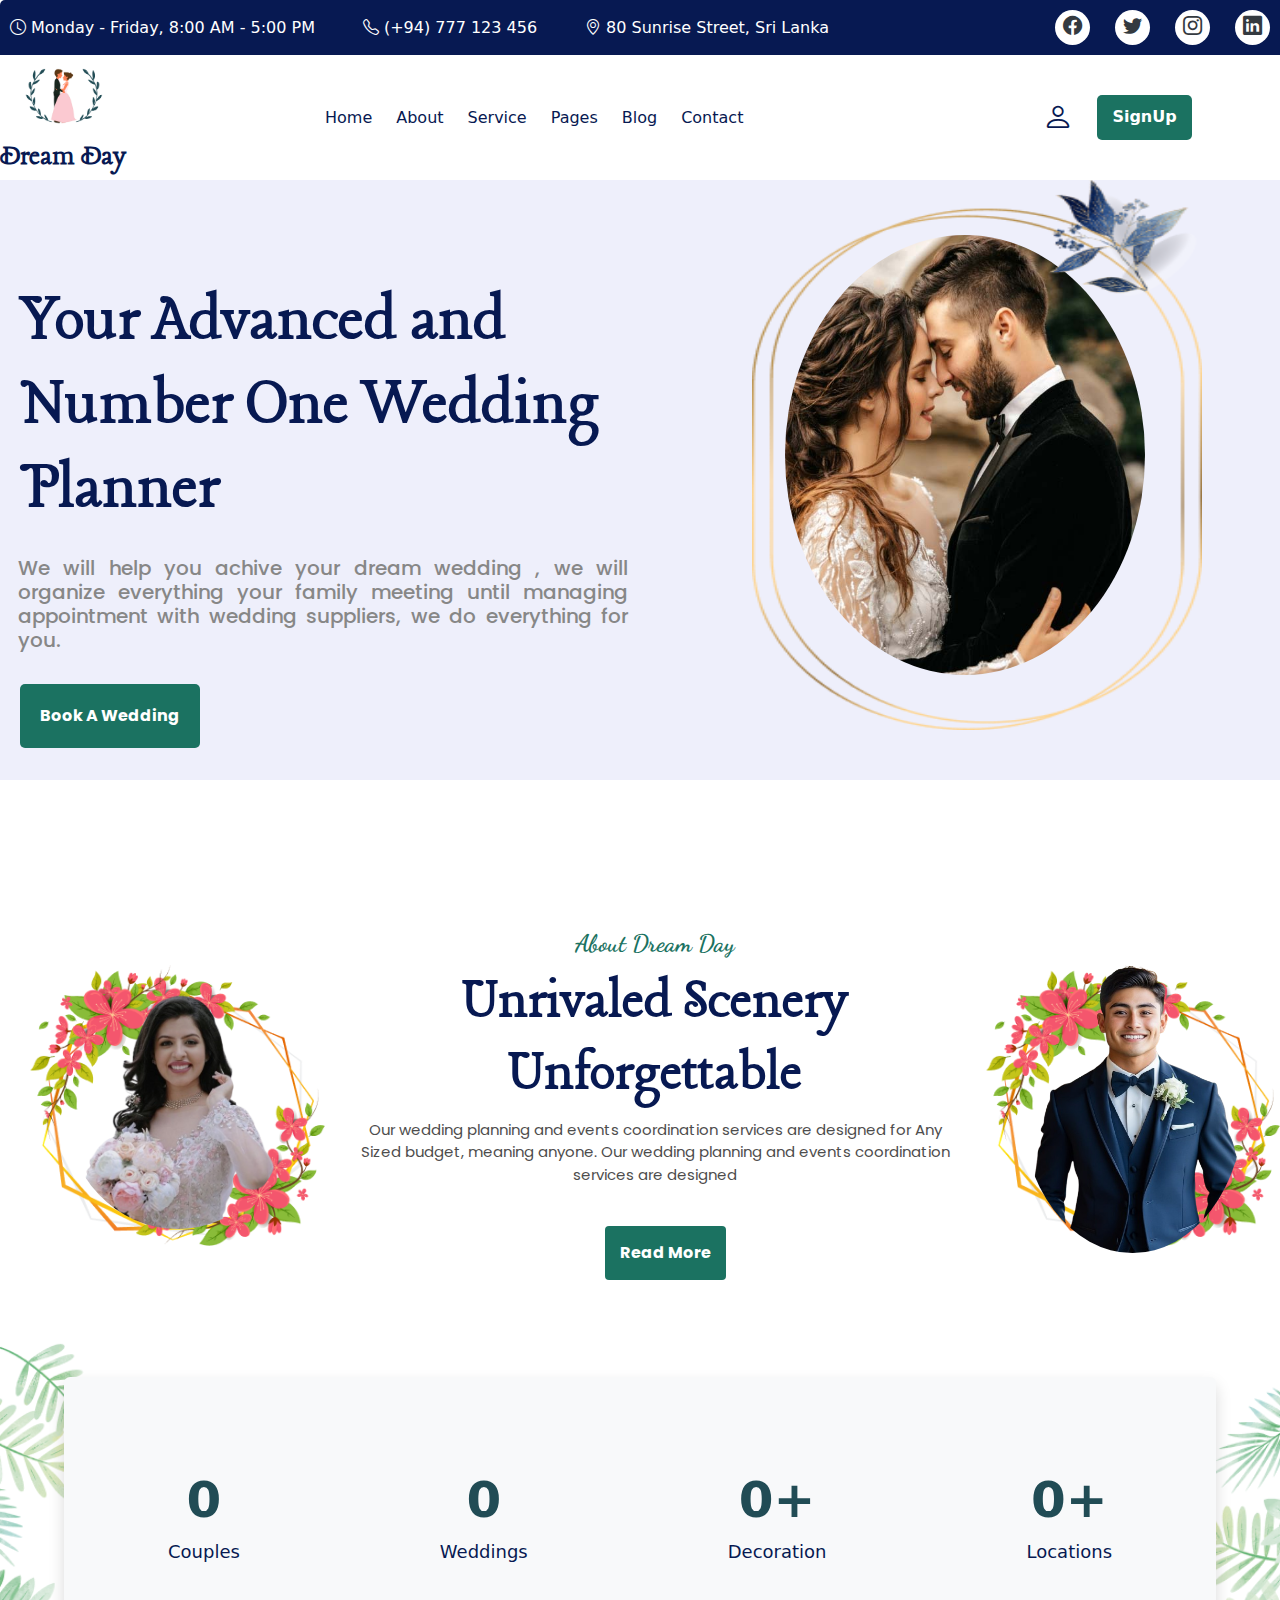
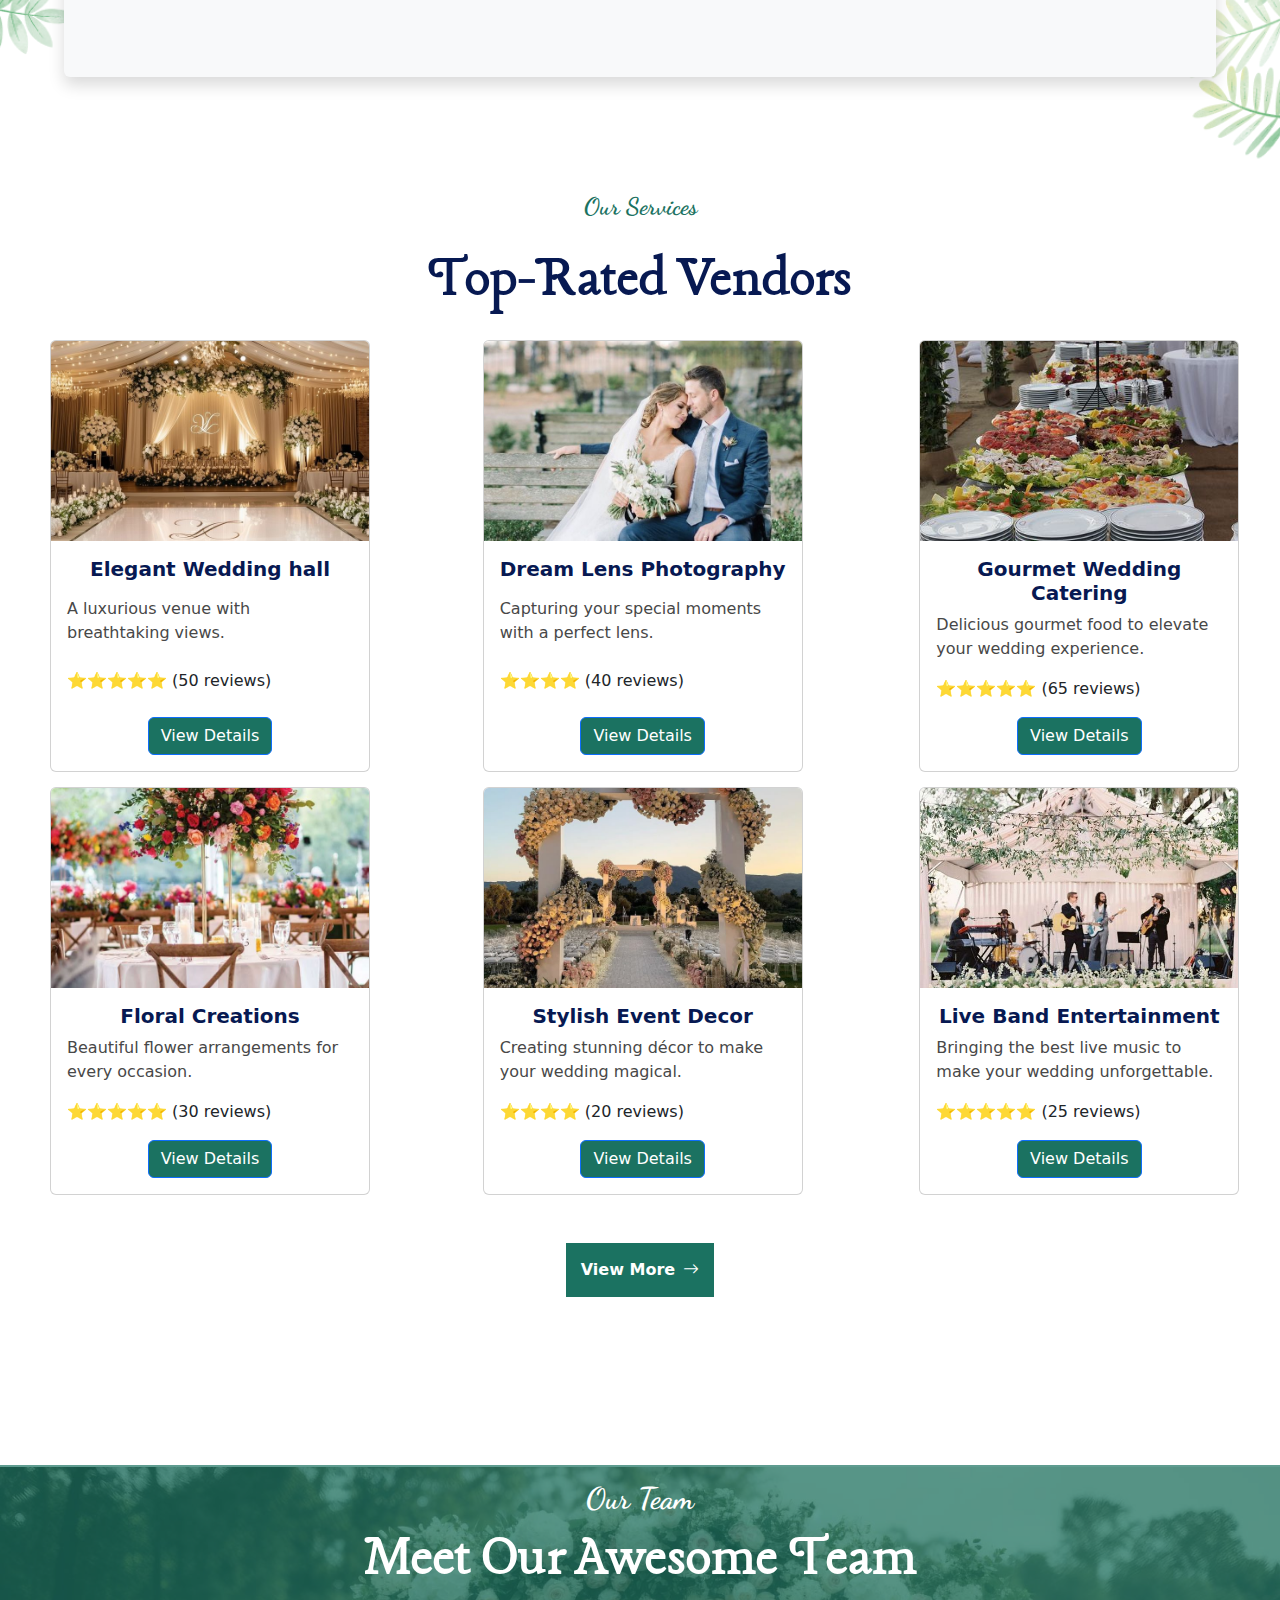
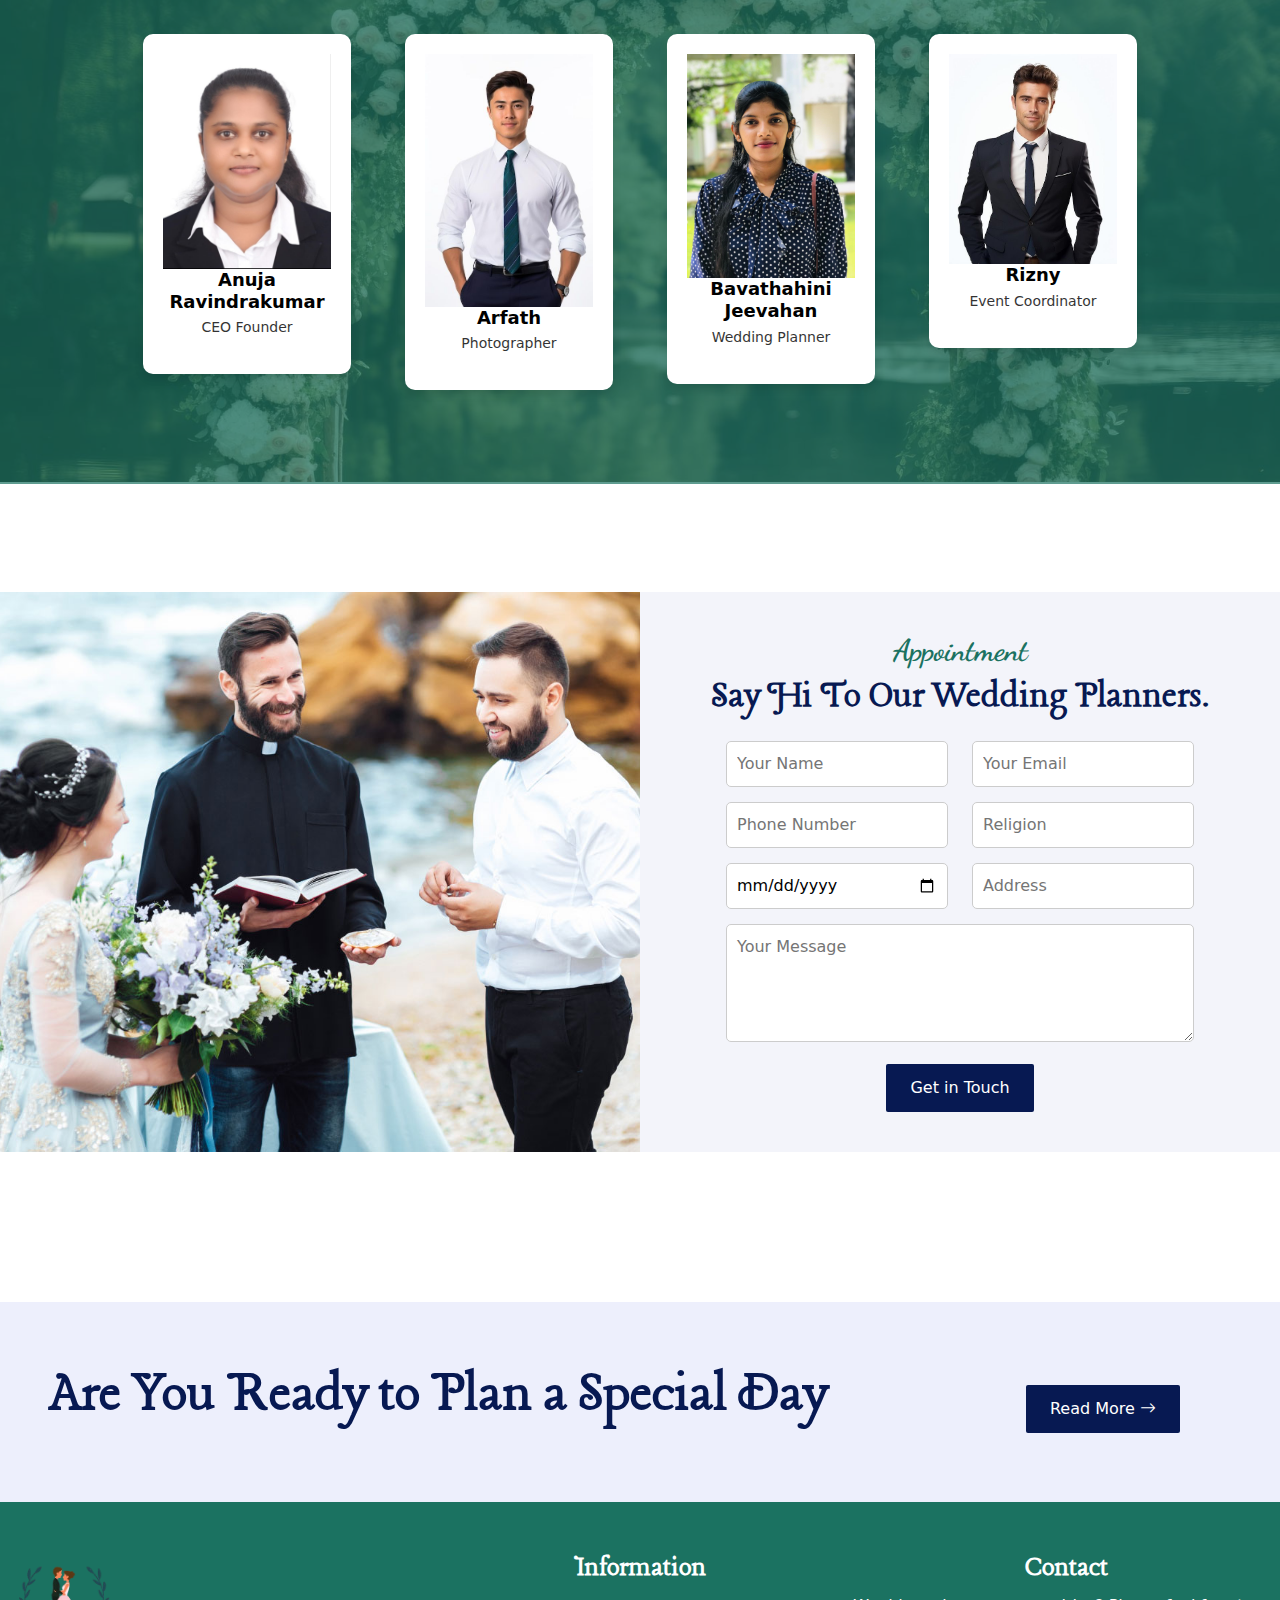
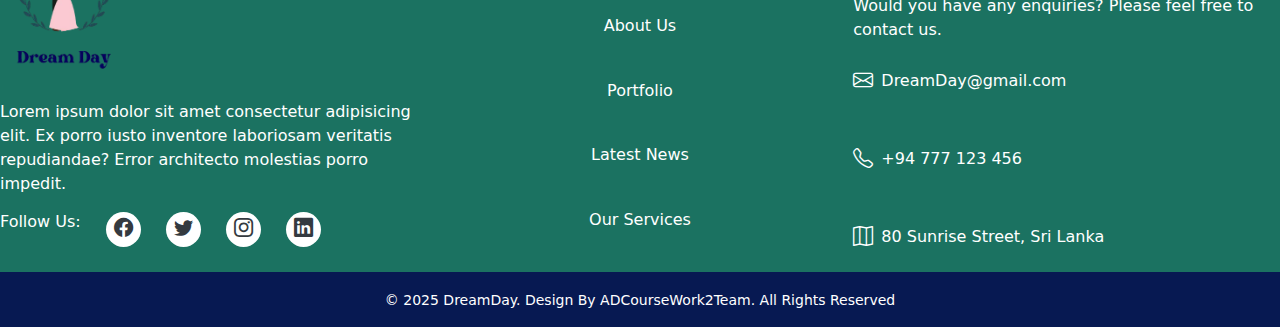
==== commit e3a30772: "modify code" ====
--- a/home.html
+++ b/home.html
@@ -240,6 +240,8 @@
                 </div>
             </div>
         </div>
+                    
+                <button class="mt-5 d-flex m-auto btn6">View More  <i class="bi bi-arrow-right ms-2"></i></button>
     </div>
 
     <div class="team-section" style="position: relative; text-align: center; color: white;">
@@ -385,7 +387,7 @@
                 </div>
             
                 <div class="d-flex align-items-center gap-2 mt-5">
-                    <i class="bi bi-map"></i> 
+                    <i class="bi bi-map"></i>
                     <a href="#" class="text-white text-decoration-none">80 Sunrise Street, Sri Lanka</a>
                 </div>
             </div>
--- a/Assets/style.css
+++ b/Assets/style.css
@@ -386,7 +386,7 @@
     margin-left: 50px ;
 }
 .team-section{
-    margin-top: 150px;
+    margin-top: 90px;
 }
 .teamsub{
     font-family: "Dancing Script", cursive;
@@ -461,6 +461,7 @@
 }
 .contact-section {
     padding: 0; /* Remove padding */
+    margin-top: 30px;
 }
 
 .row.no-gutters {
@@ -595,6 +596,13 @@
     margin: 0;
     font-size: 14px;
     color: white;
+}
+.sevice-section .btn6{
+    background-color: #1b7261;
+    padding: 15px;
+    border: none;
+    color: white;
+    font-weight: bold;
 }
 
 
